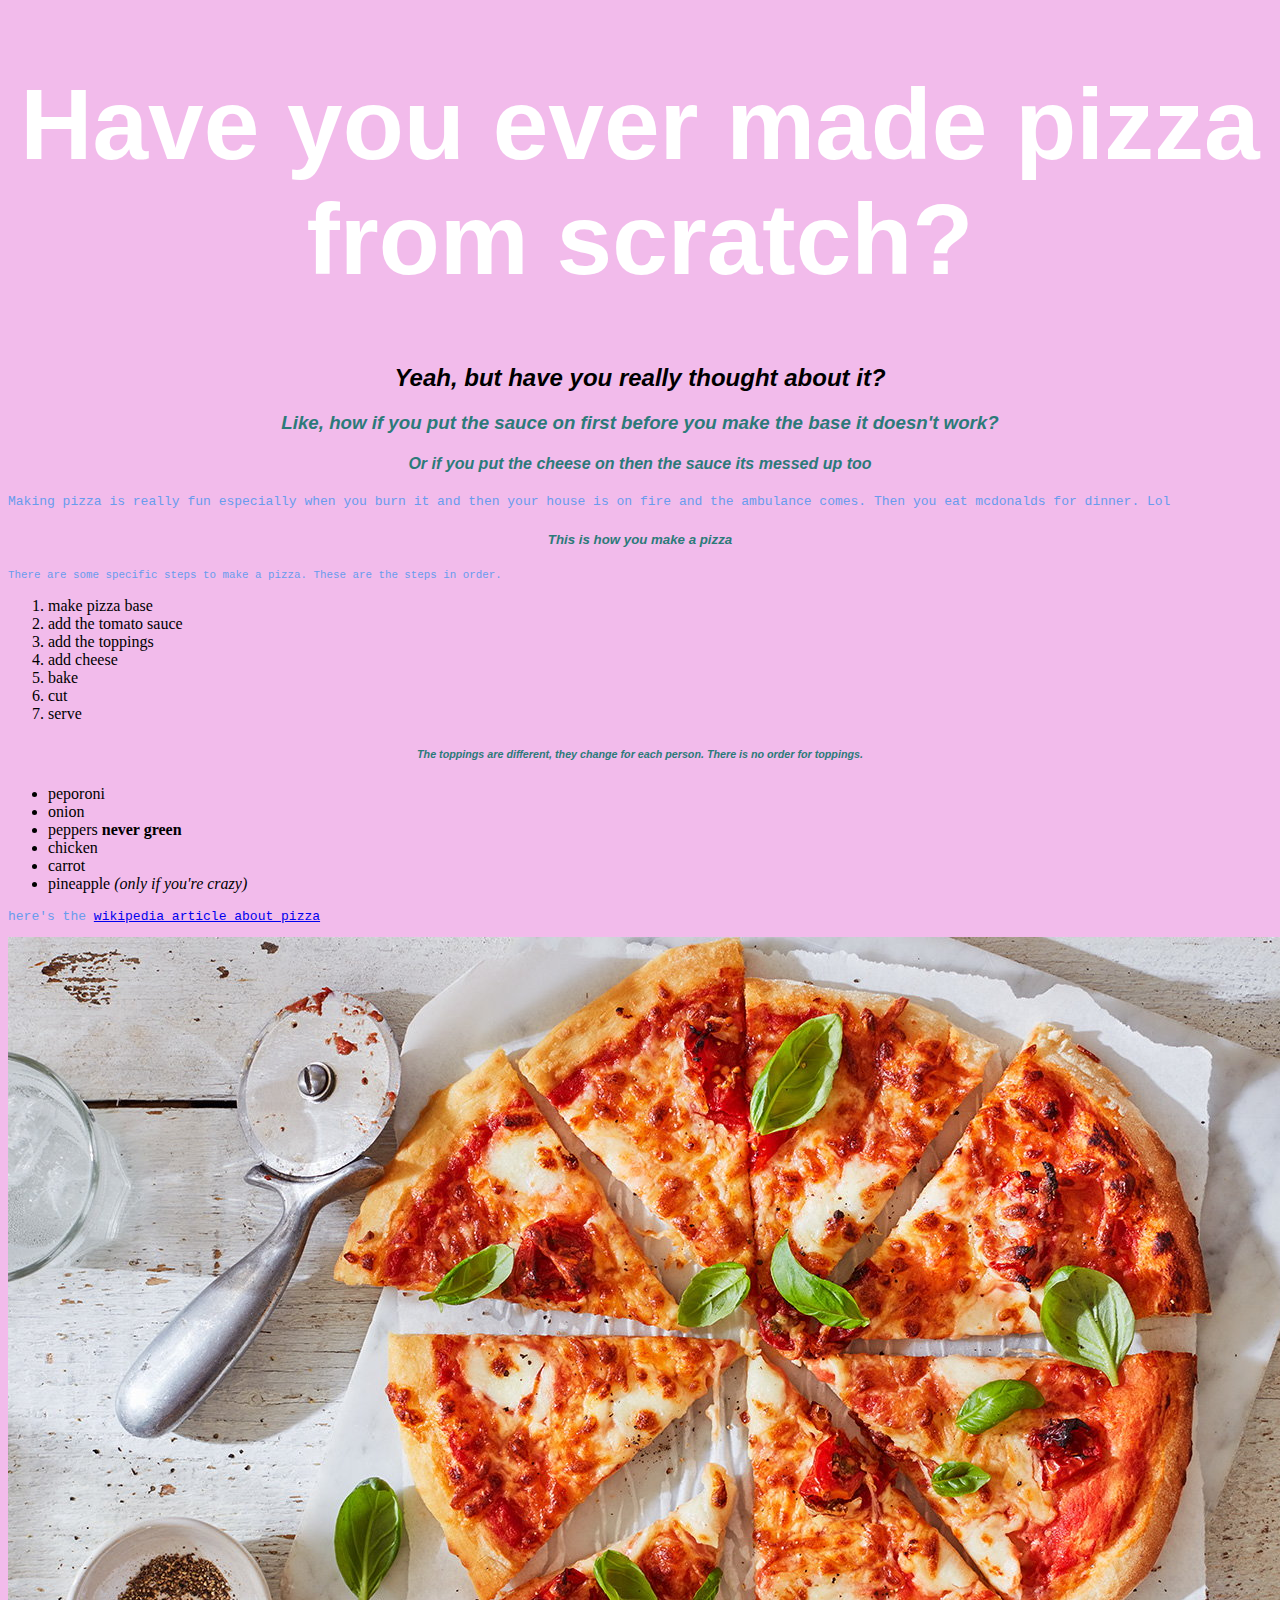
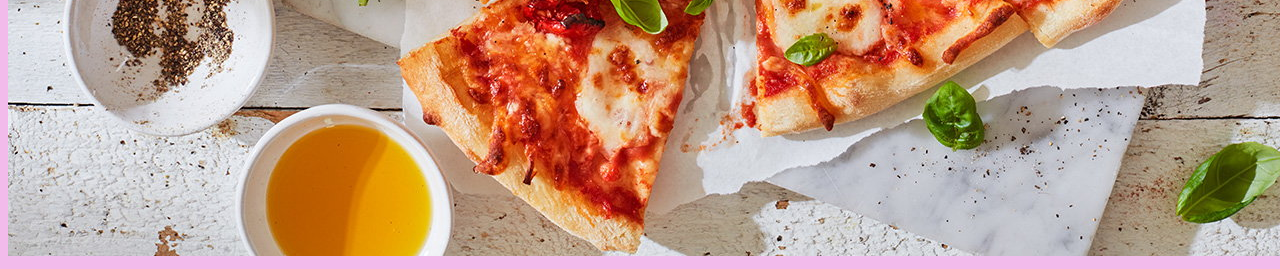
==== Week 2&3/index.html @ 7c359b95 "i" ====
<!DOCTYPE html>
<html lang="en">
    <head>
        <meta charset="UTF-8">
        <meta http-equiv="X-UA-Compatible" content="IE-edge">
        <meta name="viewport" content="width=device-width,initial-scale=1.0">
        
        <link rel='stylesheet' href='style.css'/>

        <title>Pizza Party</title>
    </head>

    <body>
        <h1>Have you ever made pizza from scratch?</h1>
        <h2>Yeah, but have you really thought about it?</h2>
        <h3>Like, how if you put the sauce on first before you make the base it doesn't work?</h3>
        <h4>Or if you put the cheese on then the sauce its messed up too</h4>
            <p>Making pizza is really fun especially when you burn it and then your house is on
            fire and the ambulance comes. Then you eat mcdonalds for dinner. Lol
            </p>

        <h5>This is how you make a pizza</h5>    
        <small><p>There are some specific steps to make a pizza. These are the steps in order.</p></small>
        <ol>  
           <li>make pizza base</li>
           <li>add the tomato sauce</li>
           <li>add the toppings</li>
           <li>add cheese</li>
           <li>bake</li>
           <li>cut</li>
           <li>serve</li>   
        </ol> 

        <h6>The toppings are different, they change for each person. There is no order for toppings.</h6>
        <ul>
            <li>peporoni</li>
            <li>onion</li>
            <li>peppers<strong> never green</strong></li>
            <li>chicken</li>
            <li>carrot</li>
            <li>pineapple<em> (only if you're crazy)</em></li>
        </ul>

         <p>here's the <a href="https://en.wikipedia.org/wiki/Pizza" target="_blank">wikipedia article about pizza</a></p>
         <img src="MargaritaPizza.jpeg" alt="a picture of pizza">
        </body> 
</html>
---- Week 2&3/style.css ----
body{
    background-color: #f2bbeb;
}
p{
    font-family: monospace;
    text-align: left;
    color: #689bed
}
h1,h2,h3,h4,h5,h6{
    font-family: Verdana, Geneva, Tahoma, sans-serif;
    color: #2c7a79;
    font-style: italic;
    text-align: center;
}
h1{
    font-family: Impact, Haettenschweiler, 'Arial Narrow Bold', sans-serif;
    font-size: 100px;
    color:#ffffff;
    font-style: normal;
    text-align: center;
}
h2{
    color: #000000;
}
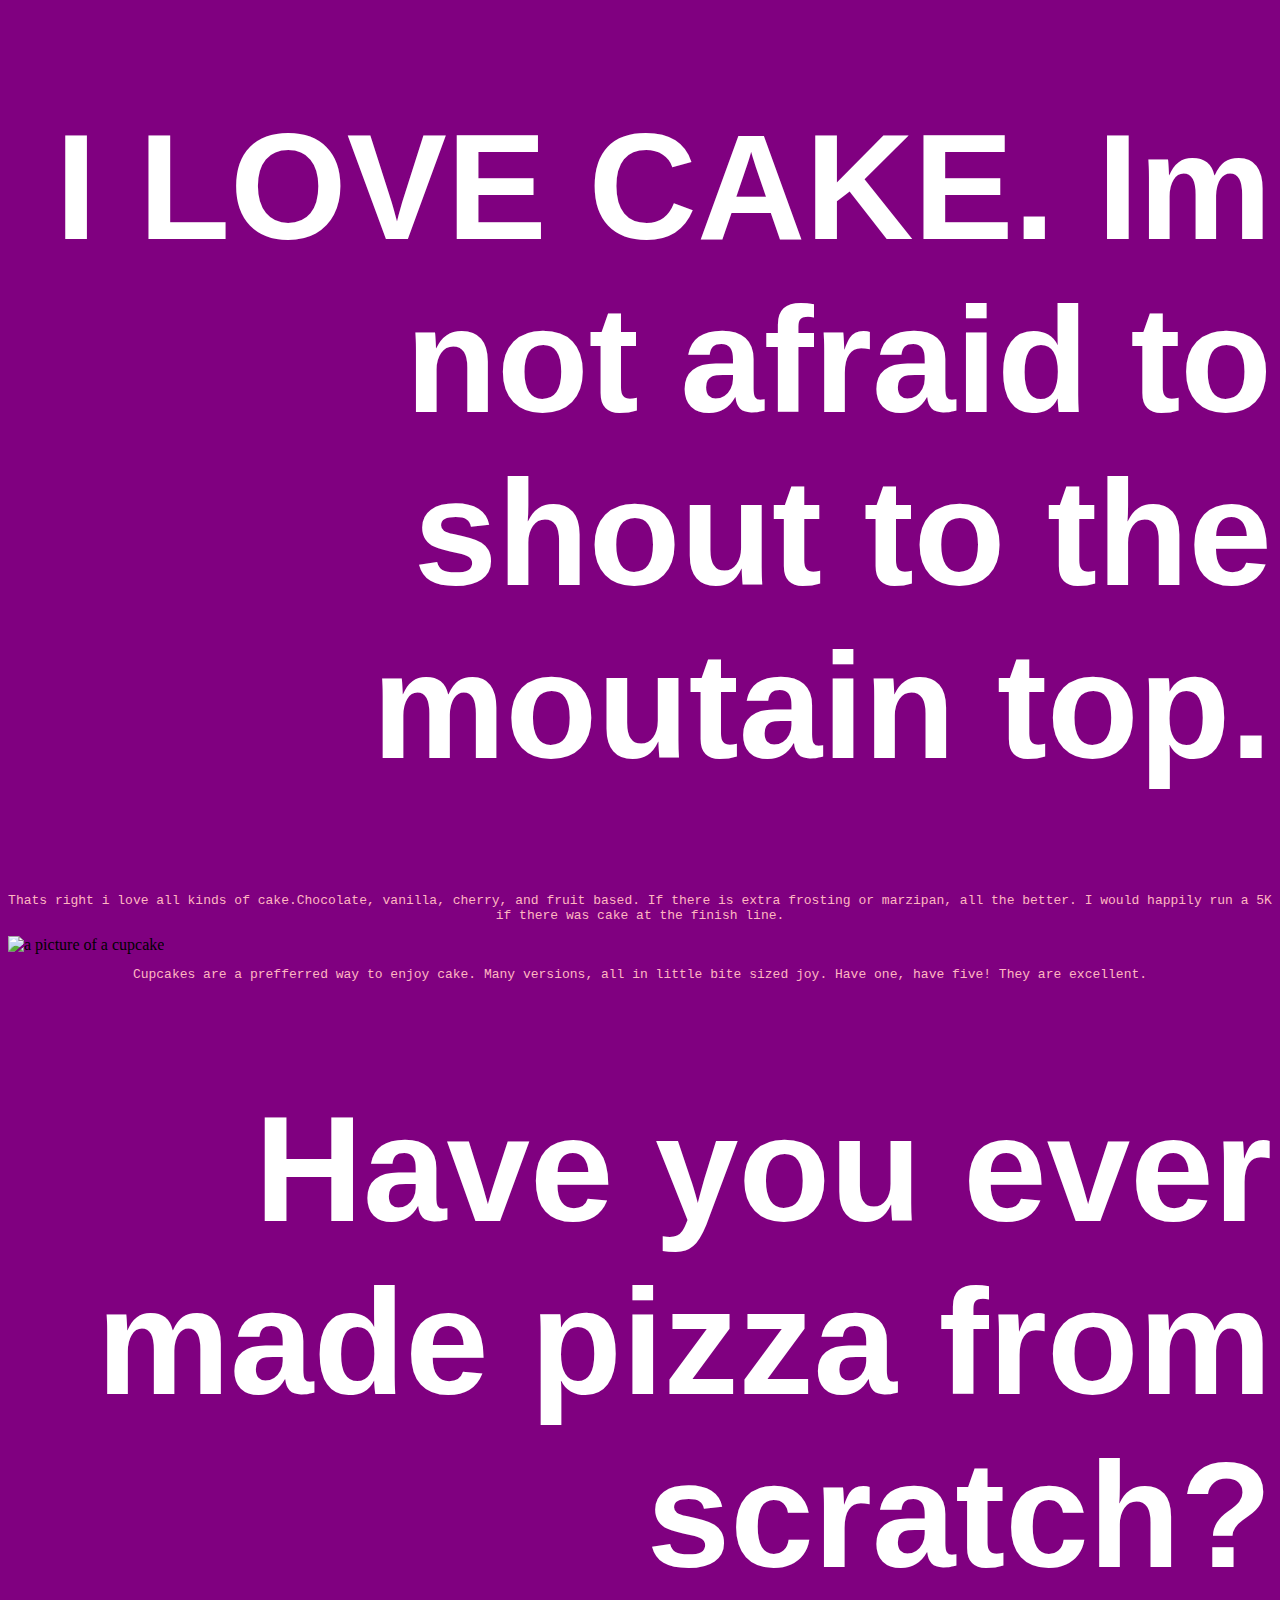
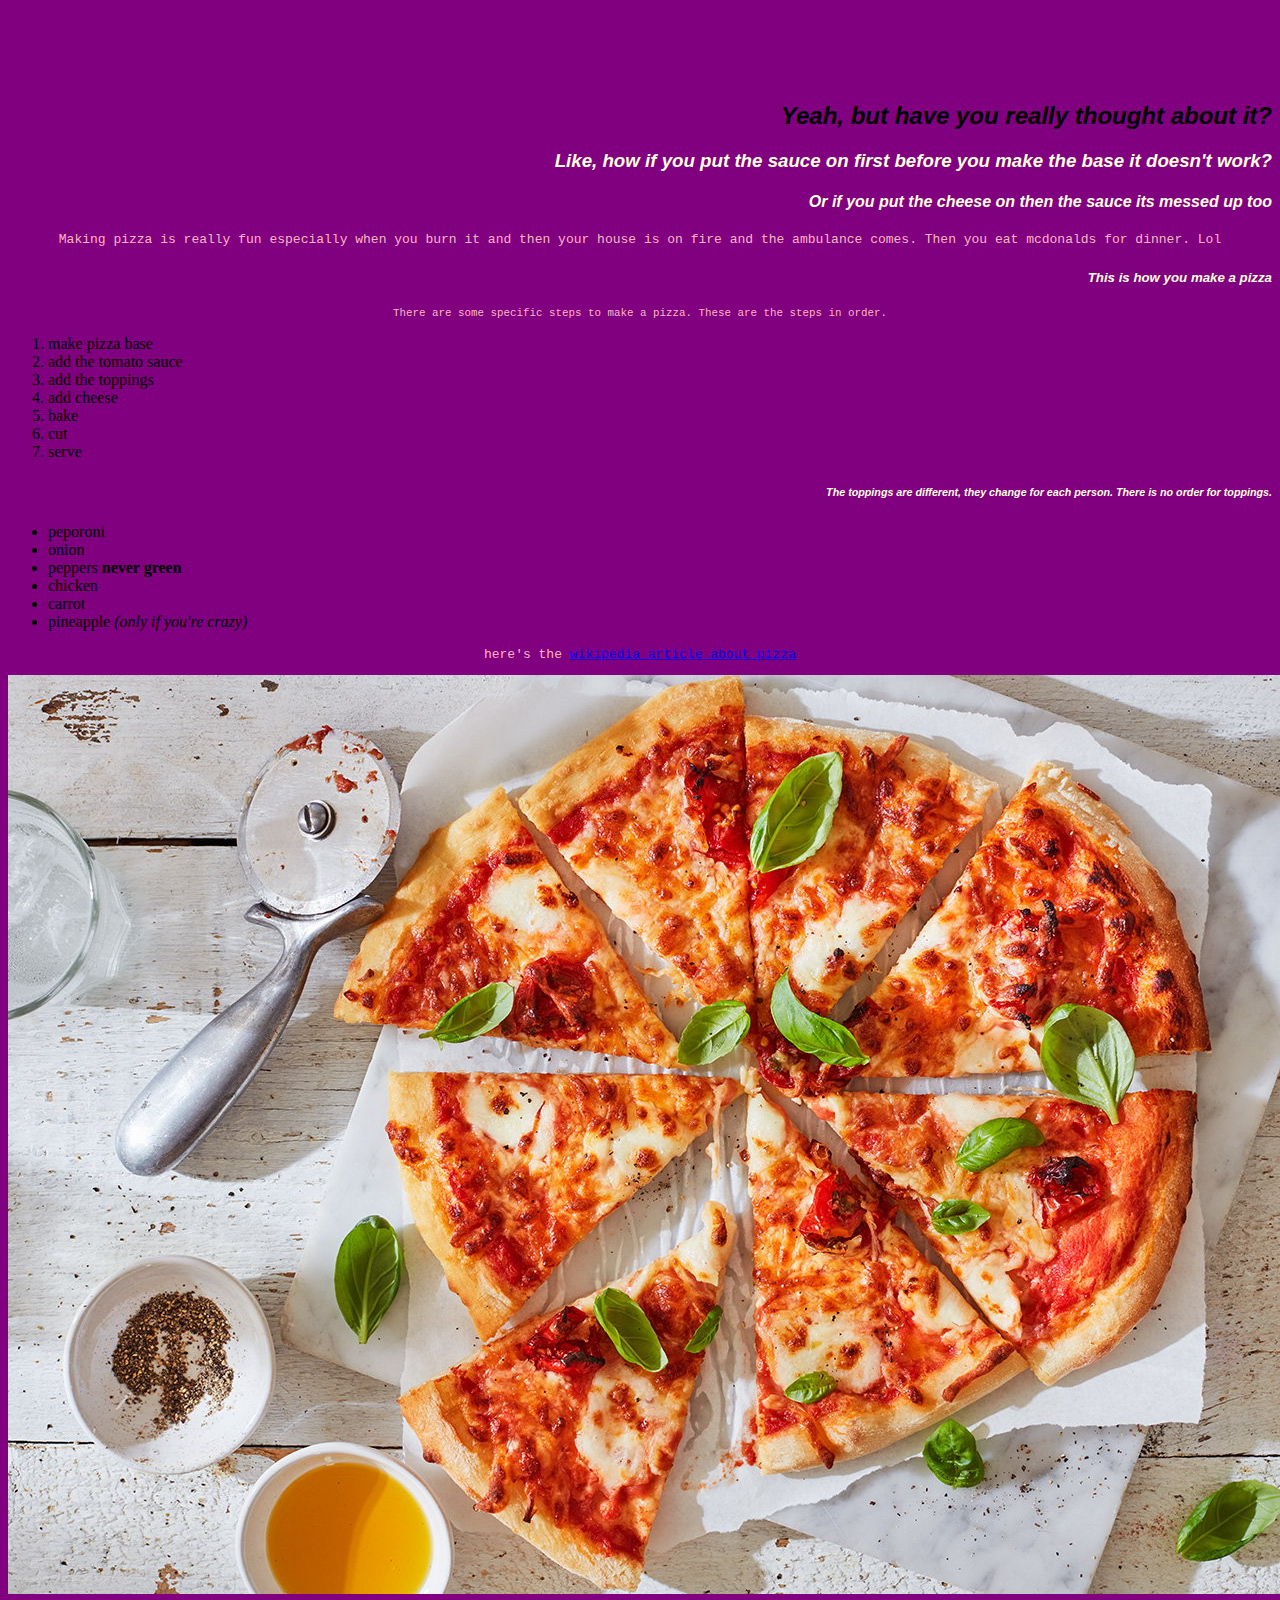
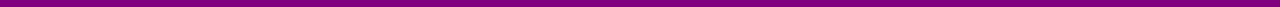
==== commit 725599a6: "We love cake 1" ====
--- a/Week 2&3/index.html
+++ b/Week 2&3/index.html
@@ -7,10 +7,26 @@
         
         <link rel='stylesheet' href='style.css'/>
 
-        <title>Pizza Party</title>
+        <title>I love cake</title>
     </head>
 
     <body>
+        <header>
+            <h1>I LOVE CAKE. Im not afraid to shout to the moutain top.</h1>
+
+            <p class="cake-text"> Thats right i love all kinds of cake.Chocolate, vanilla, cherry, and fruit based.
+                If there is extra frosting or marzipan, all the better. I would happily run a 5K if there was cake at the finish line.
+            </p>
+        </header>
+
+        <Main>
+            <div class="cake-group">
+                <img class="cake-item" src="images/cake1.jpg" alt="a picture of a cupcake">
+                <p class="cake-text caption">Cupcakes are a prefferred way to enjoy cake. Many versions, all in little bite sized joy. 
+                    Have one, have five! They are excellent.</p>
+
+                </div>
+        </Main>
         <h1>Have you ever made pizza from scratch?</h1>
         <h2>Yeah, but have you really thought about it?</h2>
         <h3>Like, how if you put the sauce on first before you make the base it doesn't work?</h3>
--- a/Week 2&3/style.css
+++ b/Week 2&3/style.css
@@ -1,24 +1,32 @@
 body{
-    background-color: #f2bbeb;
+    background-color: purple;
 }
 p{
     font-family: monospace;
-    text-align: left;
-    color: #689bed
+    text-align: center;
+    color: lightpink
 }
 h1,h2,h3,h4,h5,h6{
     font-family: Verdana, Geneva, Tahoma, sans-serif;
-    color: #2c7a79;
+    color: lightyellow;
     font-style: italic;
-    text-align: center;
+    text-align: right;
 }
 h1{
     font-family: Impact, Haettenschweiler, 'Arial Narrow Bold', sans-serif;
-    font-size: 100px;
-    color:#ffffff;
+    font-size: 150px;
+    color:white;
     font-style: normal;
-    text-align: center;
+   
 }
 h2{
-    color: #000000;
-}+    color: black;
+}
+
+.special {
+    font-family: 'Gill Sans', 'Gill Sans MT', Calibri, 'Trebuchet MS', sans-serif;
+    font-weight: bold;
+    font-size: 40px;
+    text-align: left;
+}
+ 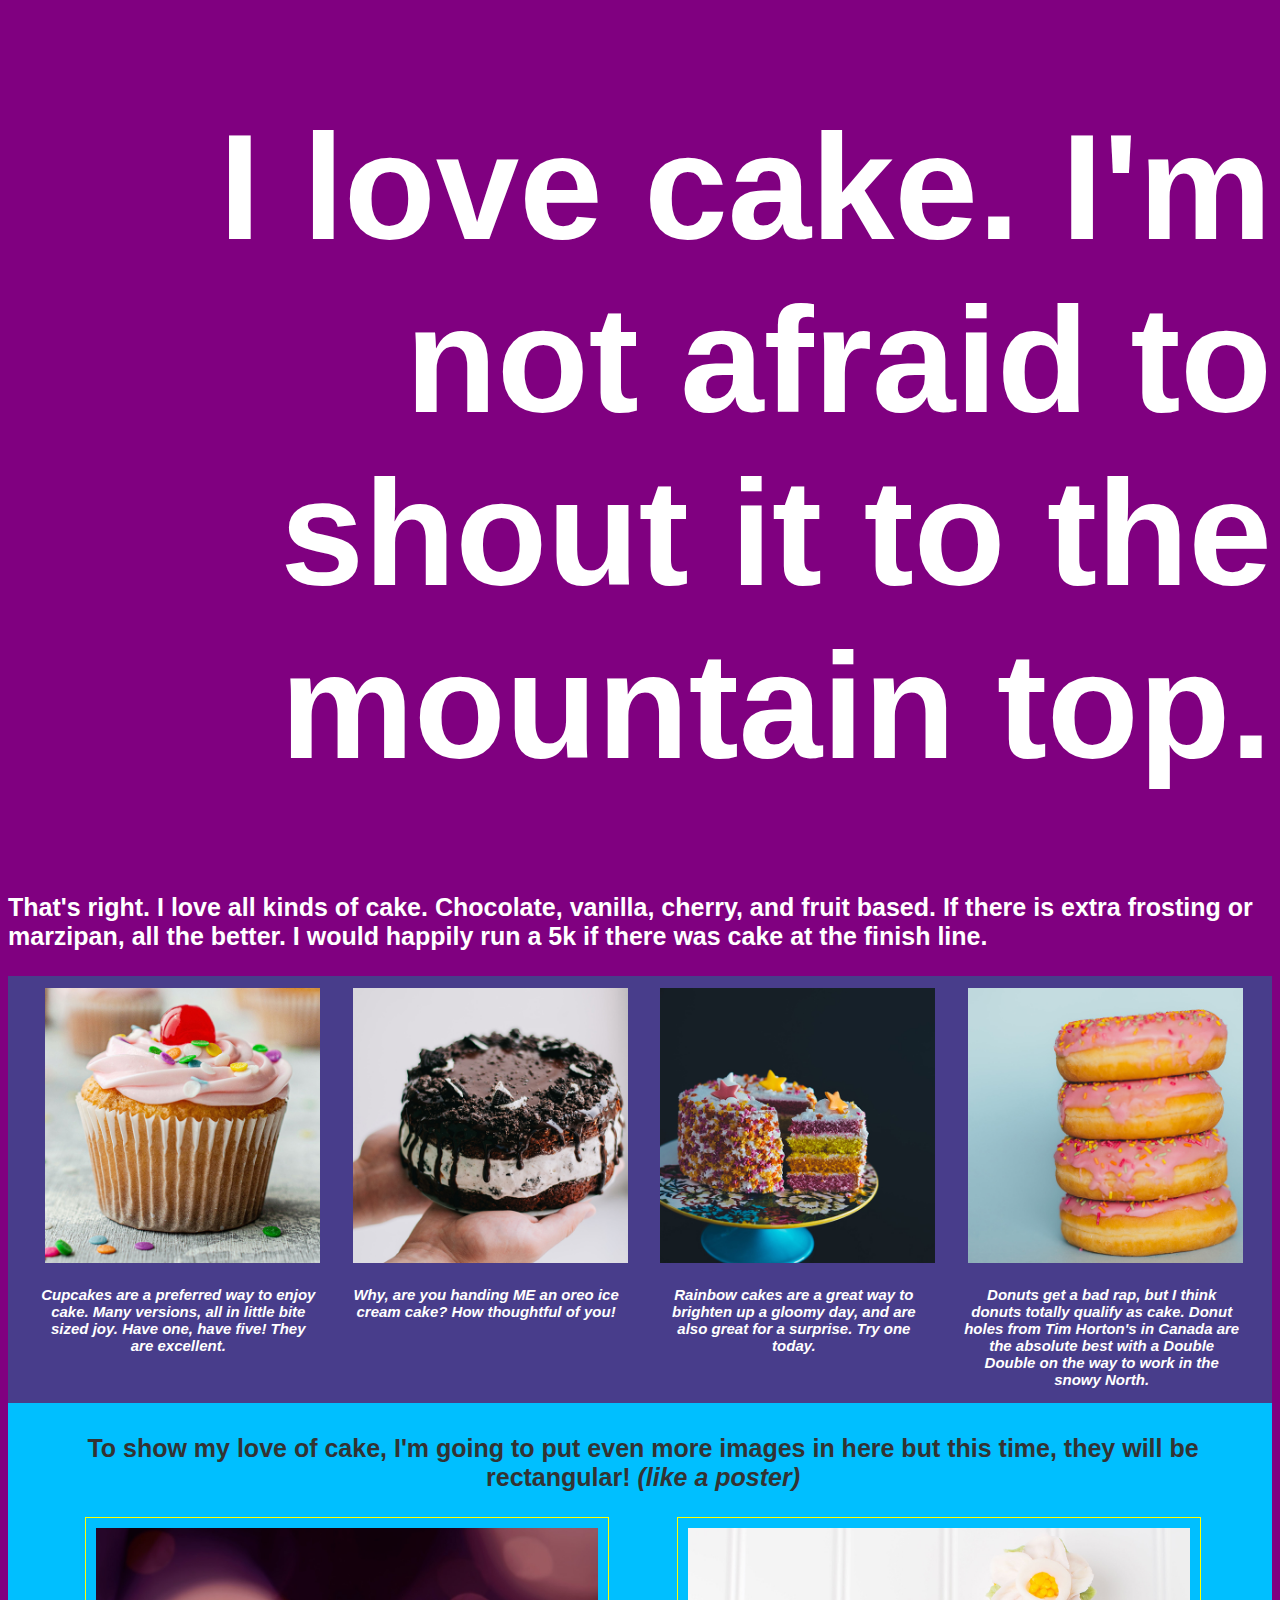
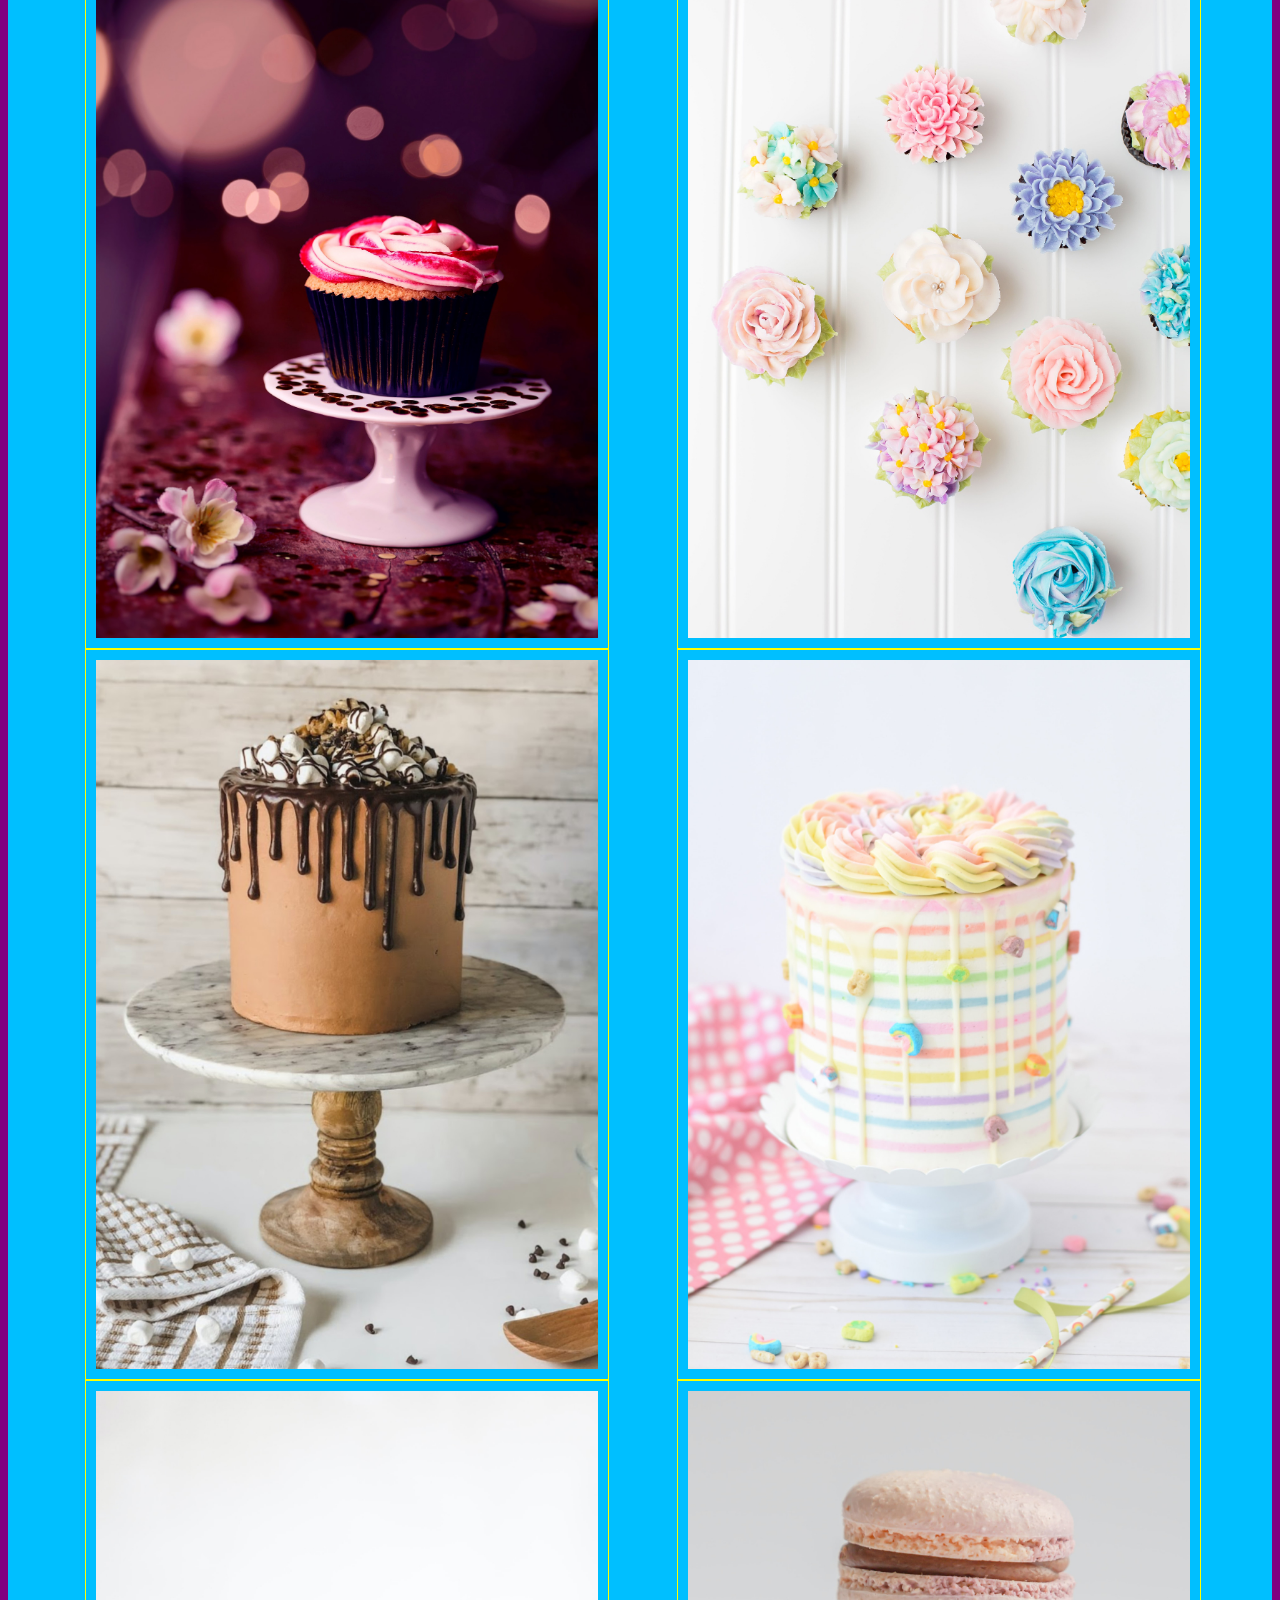
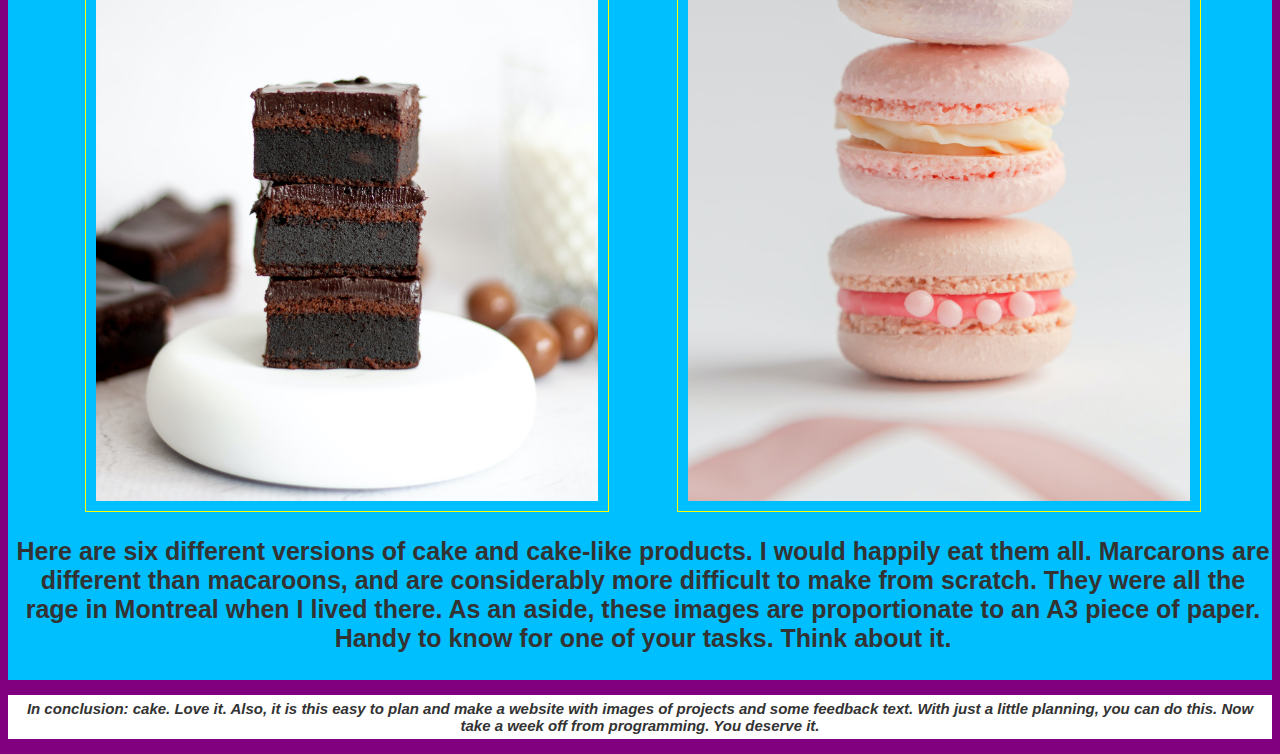
==== commit 3aa1814b: "I love cake" ====
--- a/Week 2&3/index.html
+++ b/Week 2&3/index.html
@@ -1,63 +1,115 @@
 <!DOCTYPE html>
 <html lang="en">
-    <head>
-        <meta charset="UTF-8">
-        <meta http-equiv="X-UA-Compatible" content="IE-edge">
-        <meta name="viewport" content="width=device-width,initial-scale=1.0">
-        
-        <link rel='stylesheet' href='style.css'/>
 
-        <title>I love cake</title>
-    </head>
+<head>
+    <meta charset="UTF-8">
+    <meta http-equiv="X-UA-Compatible" content="IE=edge">
+    <meta name="viewport" content="width=device-width, initial-scale=1.0">
 
-    <body>
-        <header>
-            <h1>I LOVE CAKE. Im not afraid to shout to the moutain top.</h1>
+    <link rel='stylesheet' href='style.css' />
+    <link rel='stylesheet' href='style2.css' />
 
-            <p class="cake-text"> Thats right i love all kinds of cake.Chocolate, vanilla, cherry, and fruit based.
-                If there is extra frosting or marzipan, all the better. I would happily run a 5K if there was cake at the finish line.
-            </p>
-        </header>
+  
 
-        <Main>
-            <div class="cake-group">
-                <img class="cake-item" src="images/cake1.jpg" alt="a picture of a cupcake">
-                <p class="cake-text caption">Cupcakes are a prefferred way to enjoy cake. Many versions, all in little bite sized joy. 
-                    Have one, have five! They are excellent.</p>
+    <title>I Love Cake</title>
+</head>
+
+<body>
+
+    <!-- This is the header for the cake page -->
+    <header>
+        <h1>I love cake. I'm not afraid to shout it to the mountain top.</h1>
+
+        <p class="cake-text">That's right. I love all kinds of cake. Chocolate, vanilla, cherry, and fruit based. If there is extra frosting or marzipan, all the better. I would happily run a 5k if there was cake at the finish line.</p>
+    </header>
+
+
+
+
+    <!-- main body about my love of cake -->
+
+    <main>
+
+        <!-- begin square images  -->
+        <section class="section-one">
+            <div class="container">
+
+                <div class="cake-group">
+                    <img class="cake-item" src="images/cake1.jpg" alt="a photo of a cupcake">
+
+                    <p class="cake-text caption">Cupcakes are a preferred way to enjoy cake. Many versions, all in
+                    little bite sized joy. Have one, have five! They are excellent.</p>
 
                 </div>
-        </Main>
-        <h1>Have you ever made pizza from scratch?</h1>
-        <h2>Yeah, but have you really thought about it?</h2>
-        <h3>Like, how if you put the sauce on first before you make the base it doesn't work?</h3>
-        <h4>Or if you put the cheese on then the sauce its messed up too</h4>
-            <p>Making pizza is really fun especially when you burn it and then your house is on
-            fire and the ambulance comes. Then you eat mcdonalds for dinner. Lol
-            </p>
 
-        <h5>This is how you make a pizza</h5>    
-        <small><p>There are some specific steps to make a pizza. These are the steps in order.</p></small>
-        <ol>  
-           <li>make pizza base</li>
-           <li>add the tomato sauce</li>
-           <li>add the toppings</li>
-           <li>add cheese</li>
-           <li>bake</li>
-           <li>cut</li>
-           <li>serve</li>   
-        </ol> 
+                <div class="cake-group">
 
-        <h6>The toppings are different, they change for each person. There is no order for toppings.</h6>
-        <ul>
-            <li>peporoni</li>
-            <li>onion</li>
-            <li>peppers<strong> never green</strong></li>
-            <li>chicken</li>
-            <li>carrot</li>
-            <li>pineapple<em> (only if you're crazy)</em></li>
-        </ul>
+                    <img class="cake-item" src="images/cake2.jpg" alt="a photo of an oreo ice cream cake">
 
-         <p>here's the <a href="https://en.wikipedia.org/wiki/Pizza" target="_blank">wikipedia article about pizza</a></p>
-         <img src="MargaritaPizza.jpeg" alt="a picture of pizza">
-        </body> 
+
+                    <p class="cake-text caption">Why, are you handing ME an oreo ice cream cake? How thoughtful of you!
+                    </p>
+
+                </div>
+
+                <div class="cake-group">
+
+                    <img class="cake-item" src="images/cake3.jpg" alt="a photo of a rainbow cake">
+
+                    <p class="cake-text caption">Rainbow cakes are a great way to brighten up a gloomy day, and are also
+                        great
+                        for a surprise. Try one today. </p>
+
+                </div>
+
+                <div class="cake-group">
+                    <img class="cake-item" src="images/cake4.jpg" alt="a photo of a donut">
+
+
+                    <p class="cake-text caption">Donuts get a bad rap, but I think donuts totally qualify as cake. Donut
+                        holes
+                        from Tim Horton's in Canada are the absolute best with a Double Double on the way to work in the
+                        snowy
+                        North.</p>
+                </div>
+            </div>
+        </section>
+
+        <!-- Begin poster size images -->
+
+
+        <section class="section-two">
+
+
+
+            <p class="cake-text dark center">To show my love of cake, I'm going to put even more images in here but this time,
+                they will be rectangular! <em>(like a poster)</em> </p>
+
+            <div class="container">
+                <img class="cake-poster-item" src="images/cakeposter1.jpg" alt="a photo of a cupcake">
+
+                <img class="cake-poster-item" src="images/cakeposter2.jpg" alt="a photo of many cupcakes with icing that looks like flowers">
+
+                <img class="cake-poster-item" src="images/cakeposter3.jpg" alt="a photo of a chocolate popcorn marshmallow cake">
+
+                <img class="cake-poster-item" src="images/cakeposter4.jpg" alt="a photo of a rainbow cake not cut">
+
+                <img class="cake-poster-item" src="images/cakeposter5.jpg" alt="a photo of a stack of fudgy brownies">
+
+                <img class="cake-poster-item" src="images/cakeposter6.jpg" alt="a photo of a three pink marcarons">
+
+            </div>
+
+            <p class="cake-text dark center">Here are six different versions of cake and cake-like products. I would happily eat them all. Marcarons are different than macaroons, and are considerably more difficult to make from scratch. They were all the rage in Montreal when I lived there. As an aside, these images are proportionate to an A3 piece of paper. Handy to know for one of your tasks. Think about it.</p>
+        </section>
+    </main>
+
+    <footer>
+        <p class="cake-text caption disclaimer dark">In conclusion: cake. Love it. Also, it is this easy to plan and make a
+            website with images of projects and some feedback text. With just a little planning, you can do this. Now
+            take a week off from programming. You deserve it.</p>
+
+    </footer>
+</body>
+
 </html>--- a/Week 2&3/style.css
+++ b/Week 2&3/style.css
@@ -1,32 +1,108 @@
 body{
     background-color: purple;
 }
-p{
-    font-family: monospace;
-    text-align: center;
-    color: lightpink
+
+p {
+ font-family: monospace;
+ text-align: center;
+ color: lightpink;
 }
-h1,h2,h3,h4,h5,h6{
-    font-family: Verdana, Geneva, Tahoma, sans-serif;
-    color: lightyellow;
-    font-style: italic;
-    text-align: right;
+
+h1,h2,h3,h4,h5,h6 {
+ font-family: Verdana, Geneva, Tahoma, sans-serif;
+ color: lightyellow;
+ font-style: italic;
+ text-align: right;
 }
-h1{
+
+h1 {
     font-family: Impact, Haettenschweiler, 'Arial Narrow Bold', sans-serif;
     font-size: 150px;
-    color:white;
+    color: white;
     font-style: normal;
-   
 }
-h2{
+
+h2 {
     color: black;
 }
 
 .special {
-    font-family: 'Gill Sans', 'Gill Sans MT', Calibri, 'Trebuchet MS', sans-serif;
-    font-weight: bold;
-    font-size: 40px;
-    text-align: left;
+ font-family: 'Gill Sans', 'Gill Sans MT', Calibri, 'Trebuchet MS', sans-serif;
+ font-weight: bold;
+ font-size: 40px;
+ text-align: left;
 }
- +
+ul {
+ list-style-type: square;
+
+}
+
+ol {
+ list-style-type: upper-roman;
+
+}
+
+li {
+ color: white;
+ font-size: 20px;
+ font-weight: bold;
+}
+
+.fave{
+ color: orangered;
+
+}
+
+.pizza{
+
+    width: 50%;
+}
+
+a {
+    color: white;
+}
+
+/* Cake Page */
+
+.cake-text {
+font-family: Verdana, Geneva, Tahoma, sans-serif;
+text-align: left;
+color: white;
+font-size: 25px;
+font-weight: bold;
+}
+
+.section-one {
+background-color: darkslateblue;
+}
+
+.caption {
+font-size: 15px;
+font-style: italic;
+}
+
+.container {
+
+    display: flex;
+    justify-content: space-evenly;
+    flex-wrap: wrap;
+
+}
+
+.cake-item {
+width: 275px;
+height: 275px;
+padding: 4px;
+}
+
+.cake-group {
+width: 275px;
+
+}
+
+.caption {
+font-size: 15px;
+font-style: italic;
+text-align: center;
+}
--- a/Week 2&3/style2.css
+++ b/Week 2&3/style2.css
@@ -0,0 +1,63 @@
+/* Un-comment by deleting the star and slash on the beginning and end of every style. Try different styles, look up what you can do and change, or the options VSC gives you*/
+/* ======================================== */
+
+
+/* ====poster section====*/
+
+
+/* below styles all sections */
+
+ 
+
+section { 
+    padding: 8px 0px 0px 0px;
+}  
+
+
+
+/* below styles only "section 2" */
+
+
+
+.section-two {
+    padding: 6px 2px 2px 8px;
+    background-color: deepskyblue;
+}  
+
+
+
+/* designating a % for width for an image allows a rescale when web brower moves */
+
+ .cake-poster-item {
+    border: 1px solid yellow; 
+    display: flex; 
+    flex-wrap: wrap;
+    width: 40%;   
+    padding: 10px; 
+ } 
+
+ 
+  .dark {
+    color: #333333;
+}  
+
+ 
+.center {
+    text-align: center;
+}  
+
+
+
+/*====footer styles====*/
+
+
+ footer {
+    
+    background-color: white;
+    
+}  
+
+ .disclaimer {   
+    padding: 5px;
+    text-align: center;
+}  